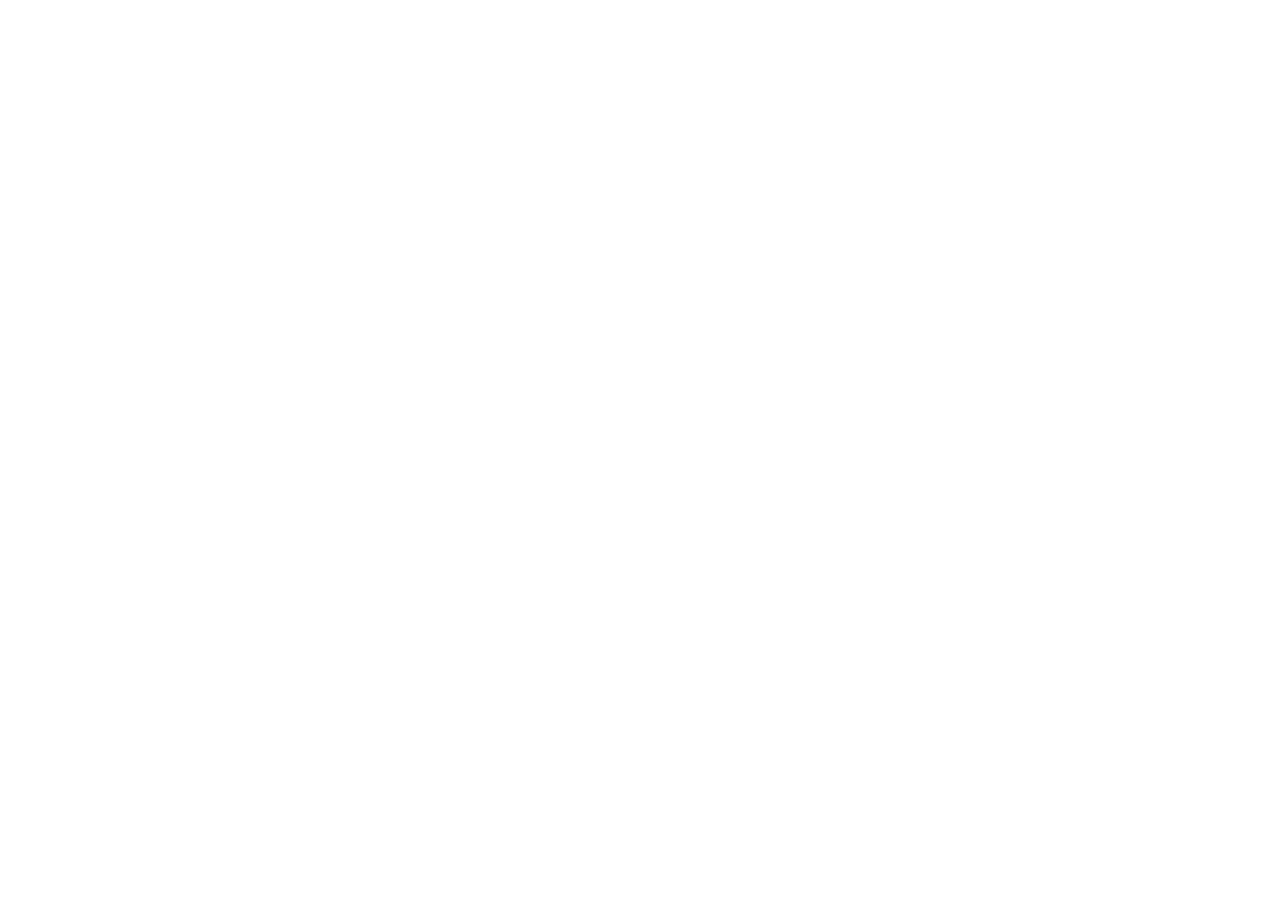
==== LABA6/index.html @ c933956d "add" ====
<!DOCTYPE html>
<html lang="en">
<head>
    <meta charset="UTF-8">
    <meta name="viewport" content="width=device-width, initial-scale=1.0">
    <meta http-equiv="X-UA-Compatible" content="ie=edge">
    <title>Document</title>
</head>
<body>
    <script src="https://cdn.jsdelivr.net/lodash/4.10.0/lodash.js"></script>
    <script src="js6.js"></script>
</body>
</html>
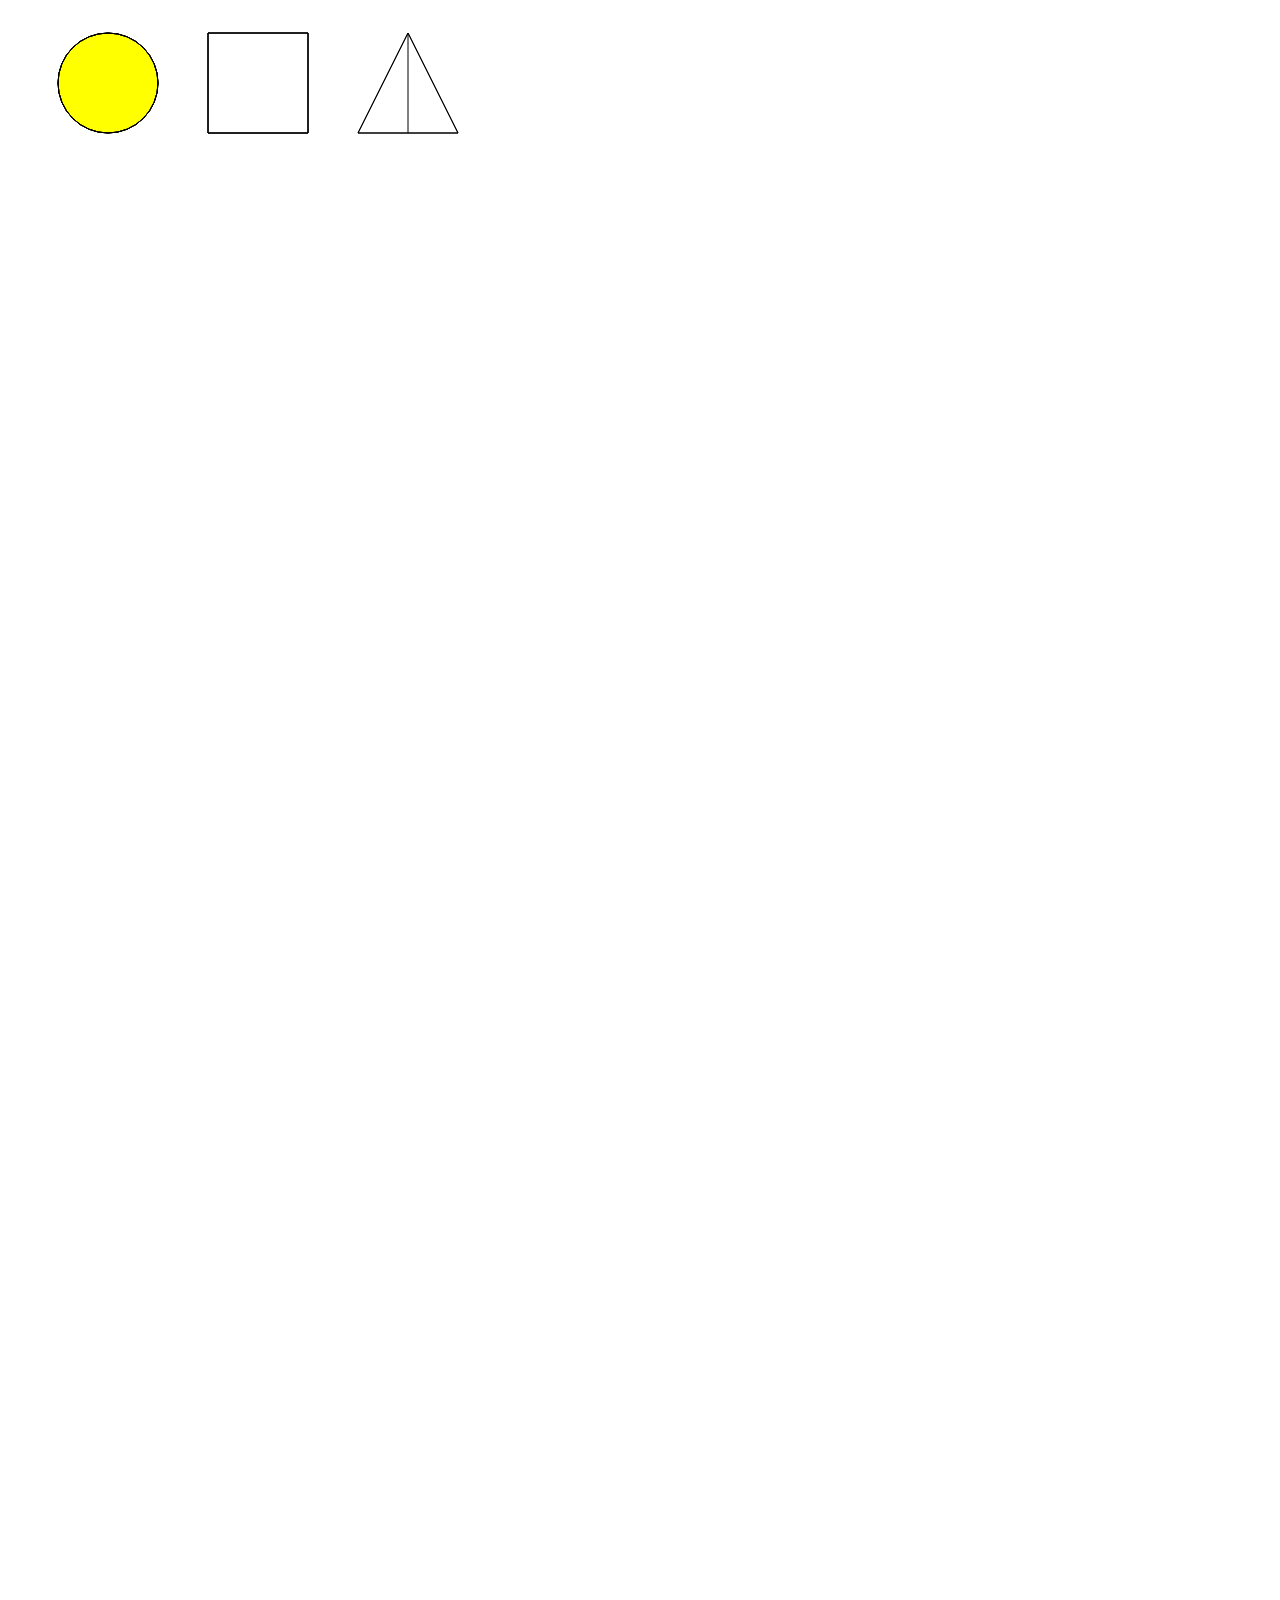
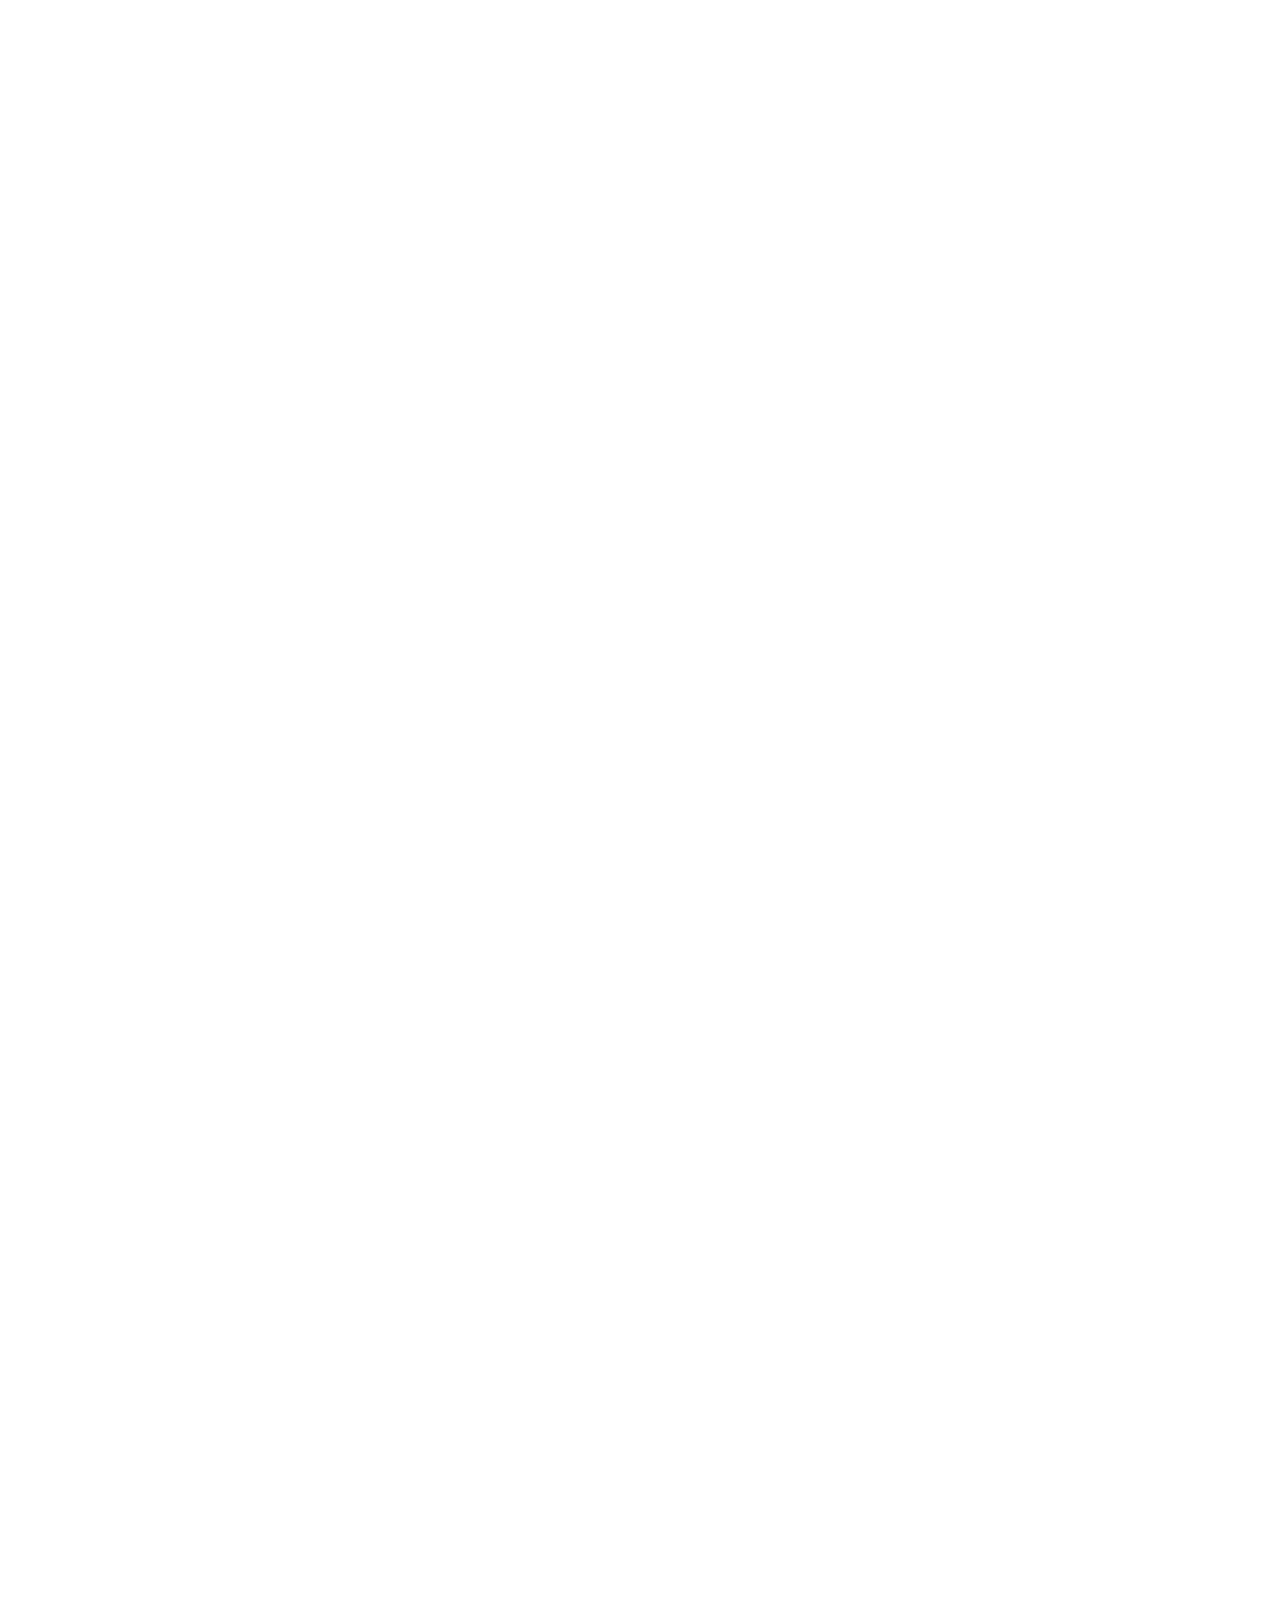
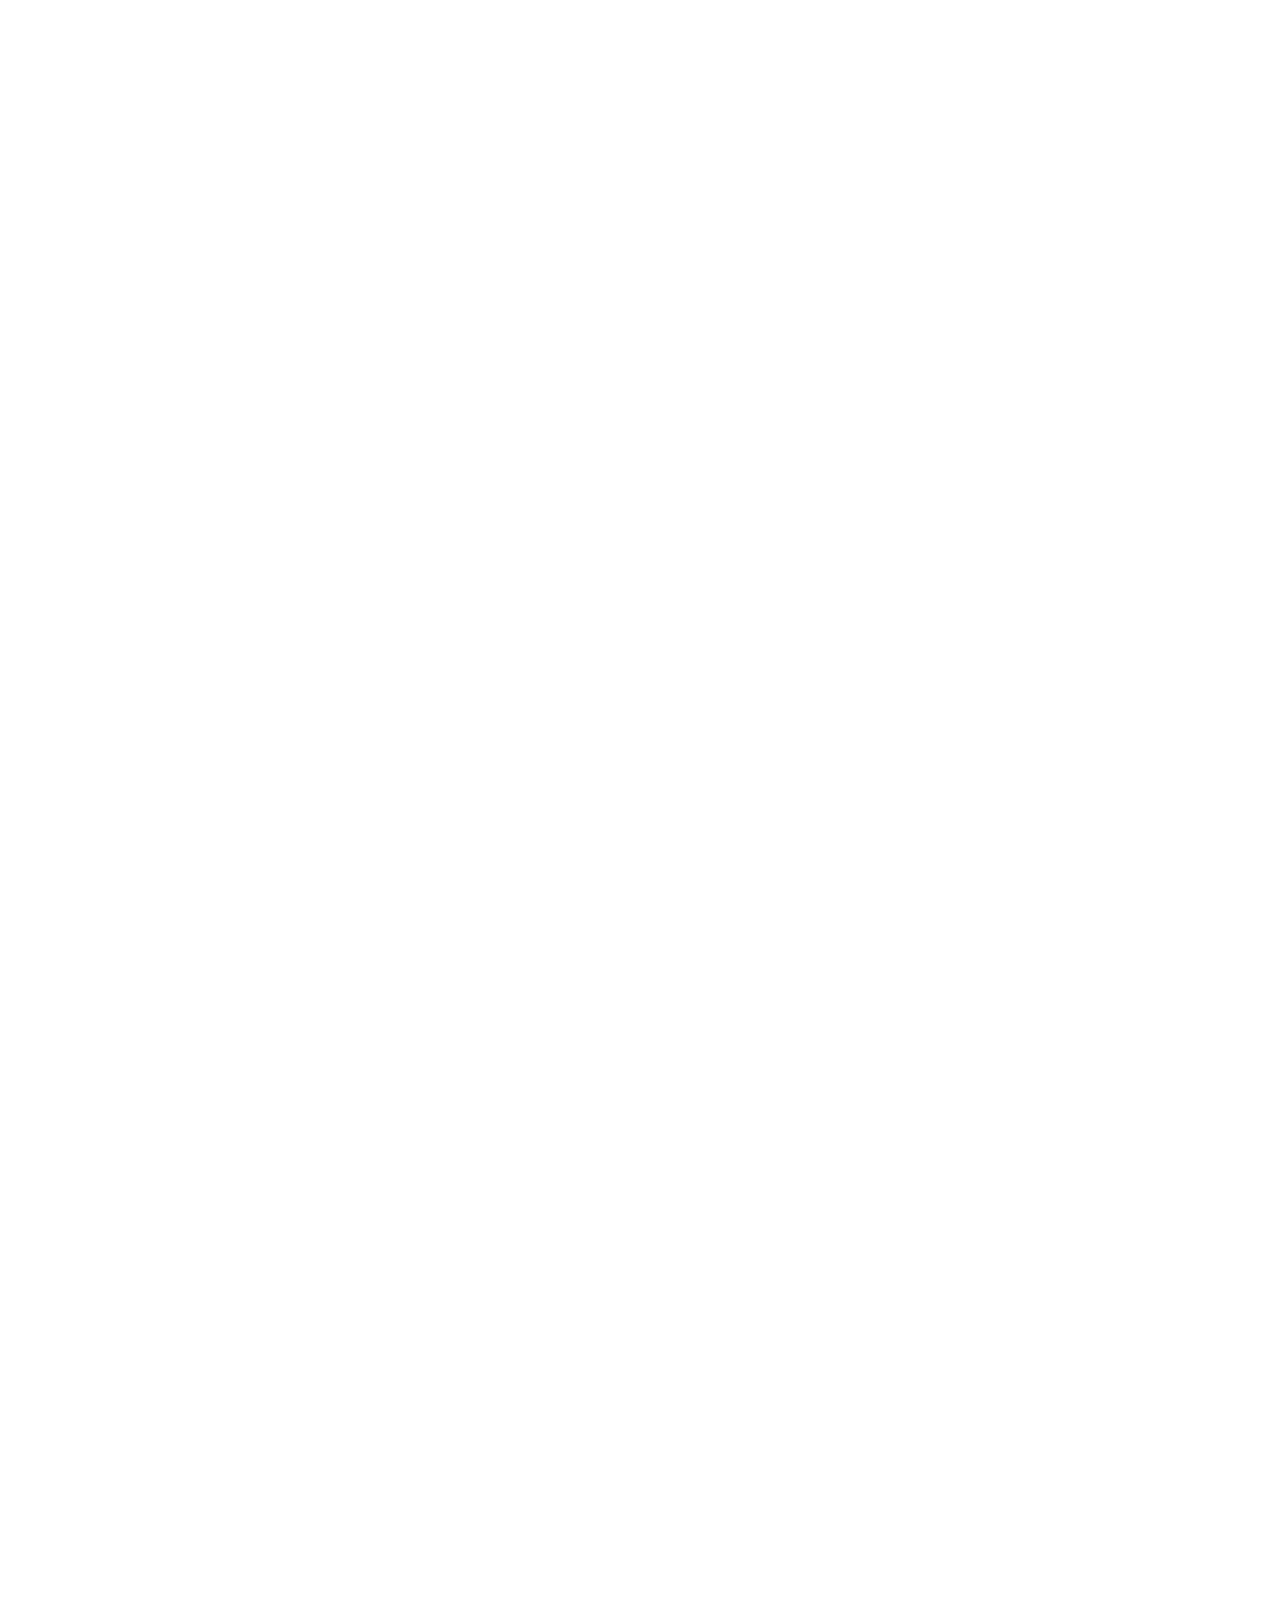
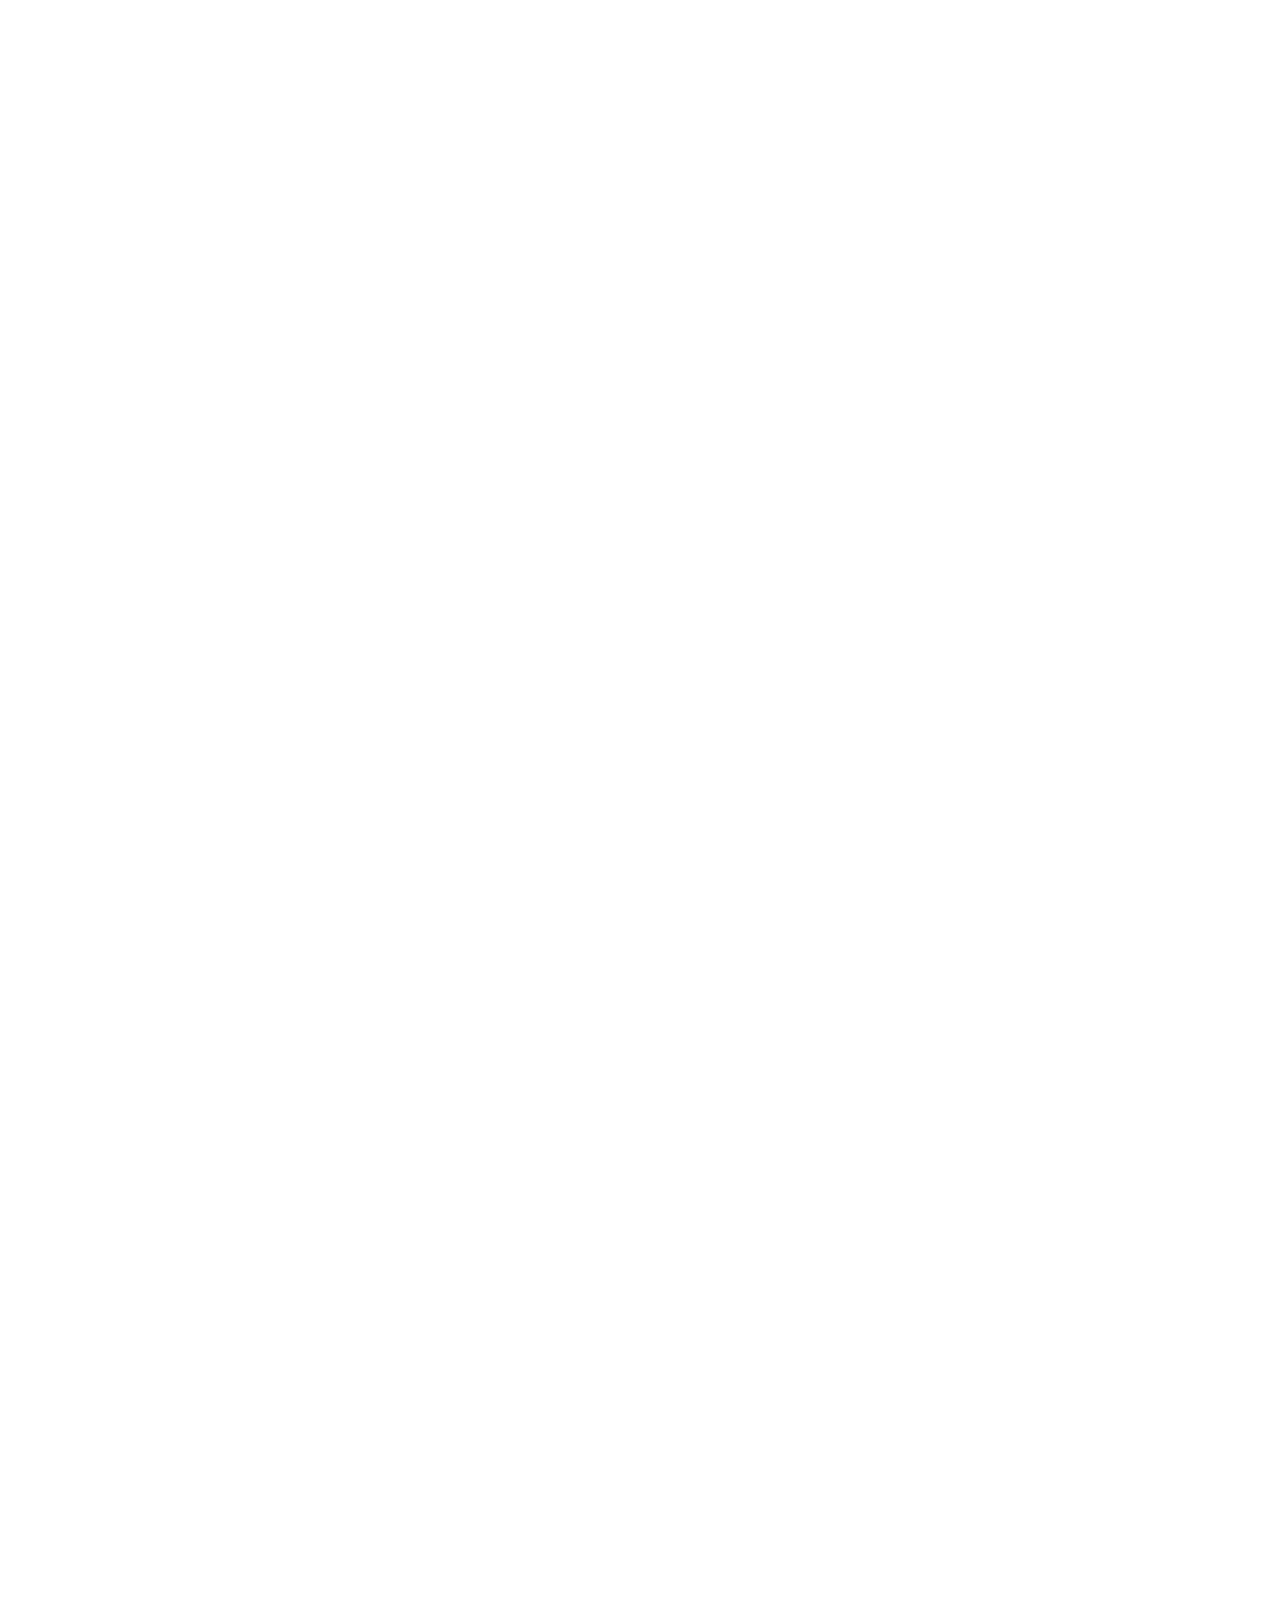
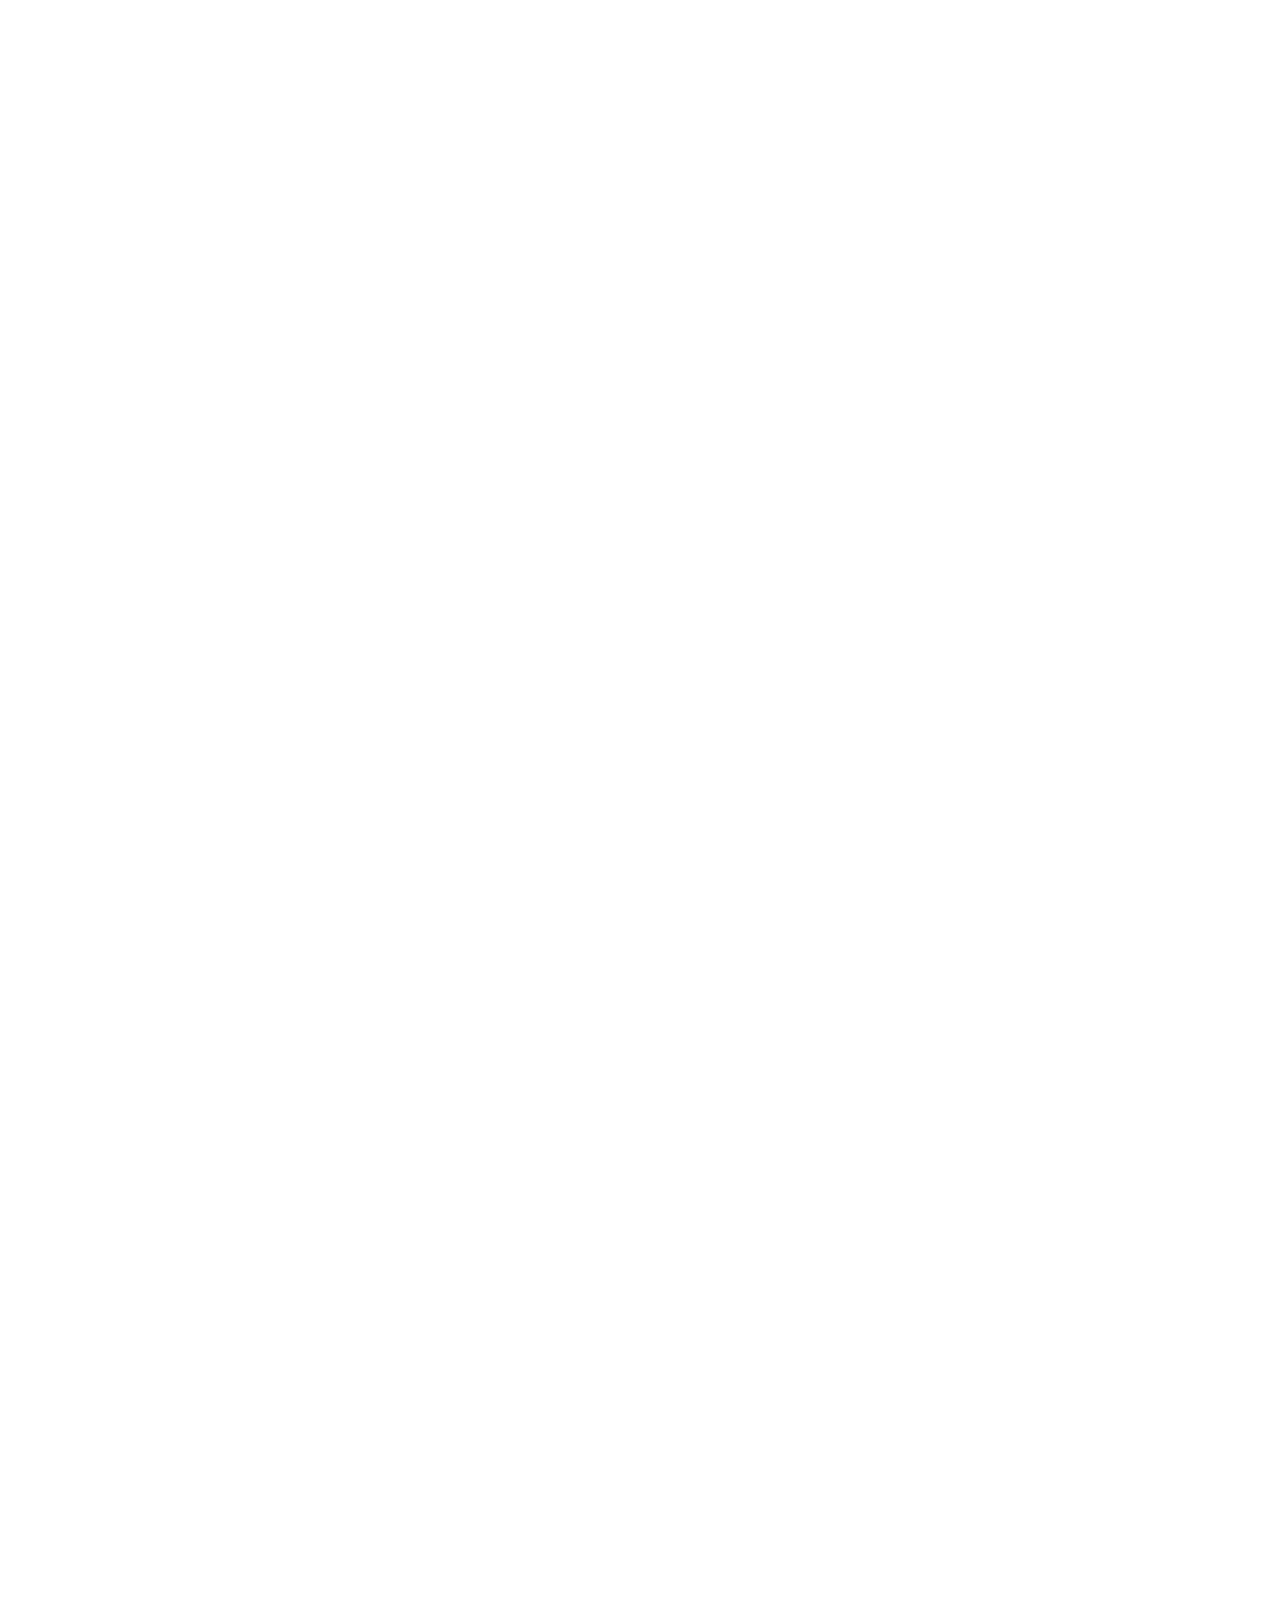
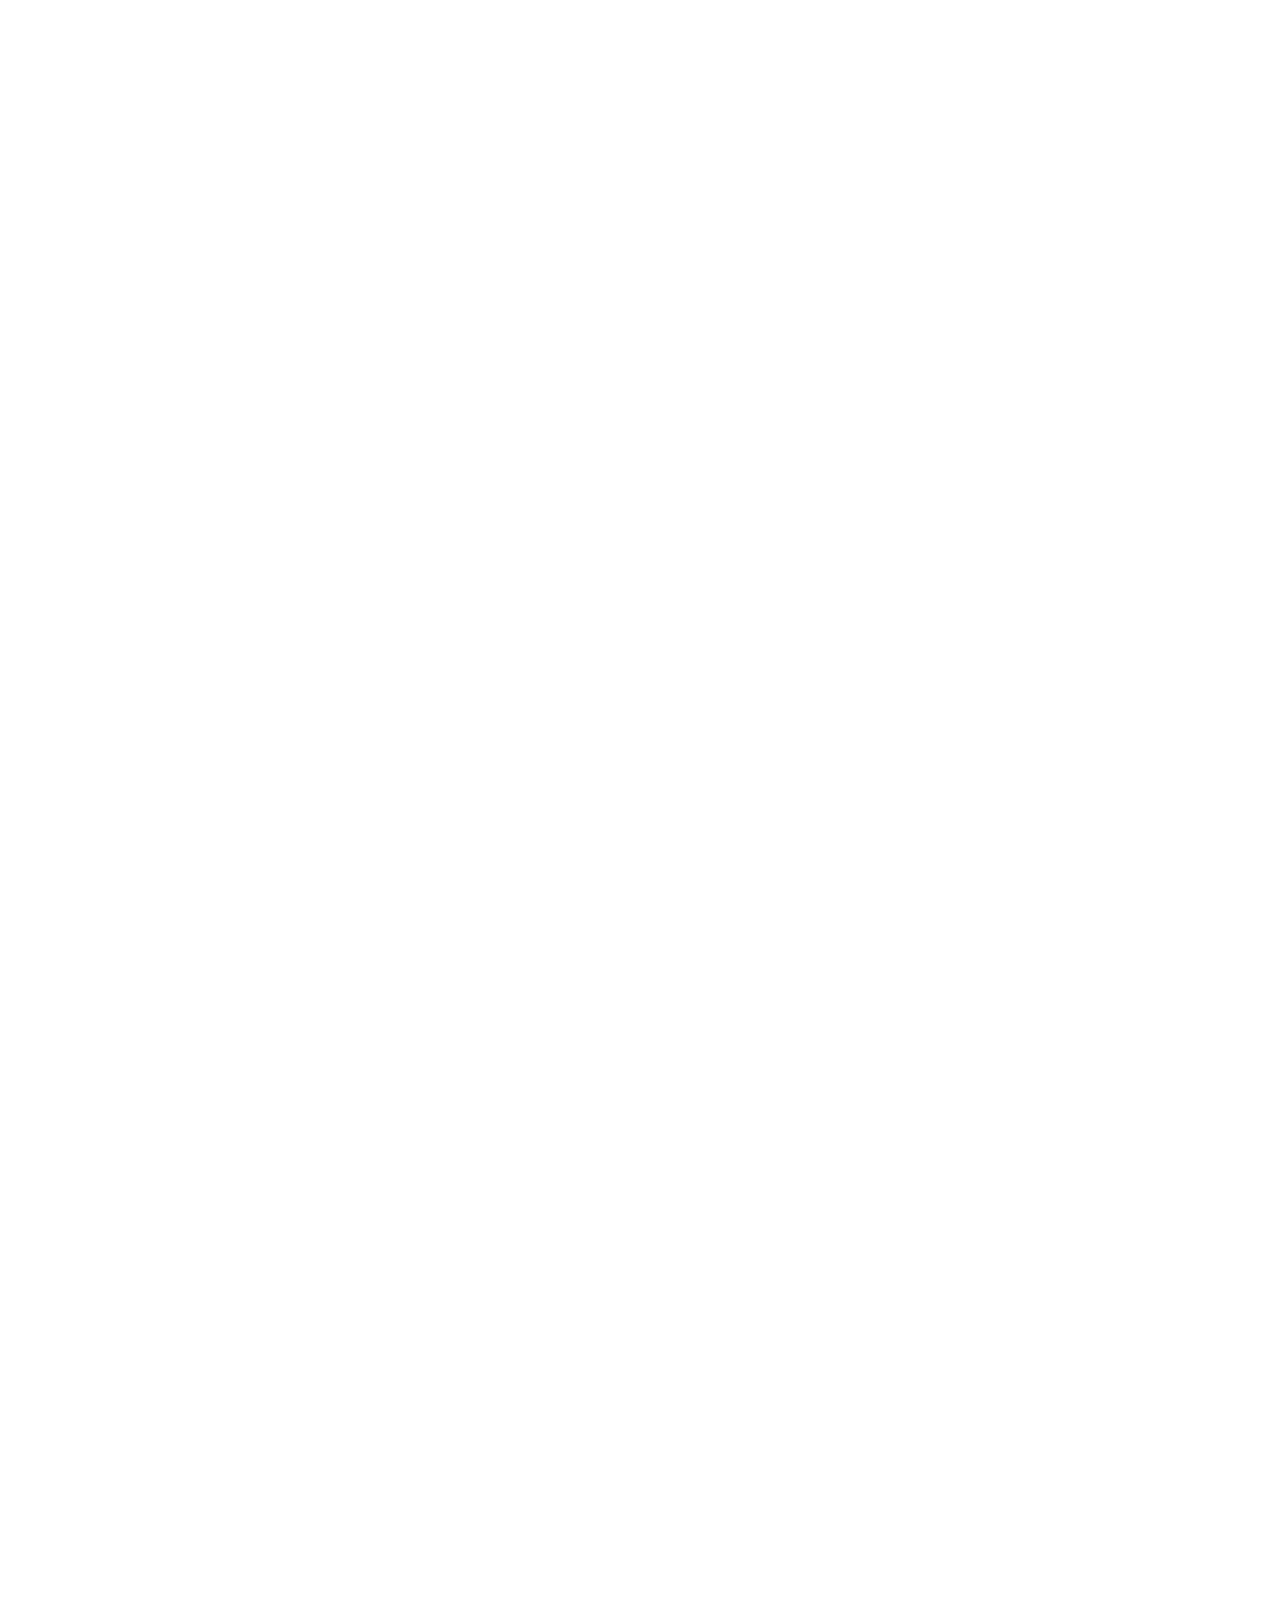
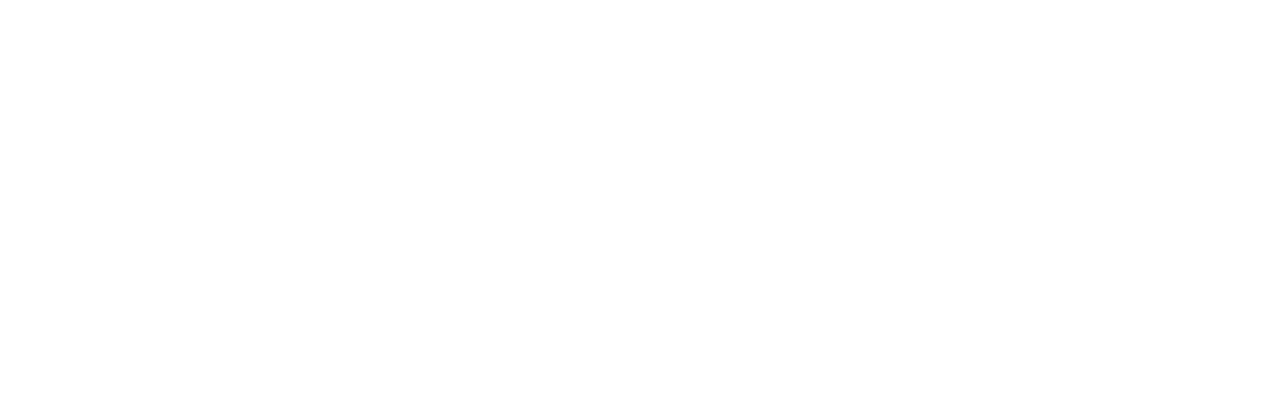
==== commit 90dc8e37: "add" ====
--- a/LABA6/index.html
+++ b/LABA6/index.html
@@ -9,5 +9,8 @@
 <body>
     <script src="https://cdn.jsdelivr.net/lodash/4.10.0/lodash.js"></script>
     <script src="js6.js"></script>
+    <canvas id="smile" width="10000" height="10000">
+        <p>Ваш браузер не поддерживает рисование.</p>
+      </canvas>
 </body>
 </html>